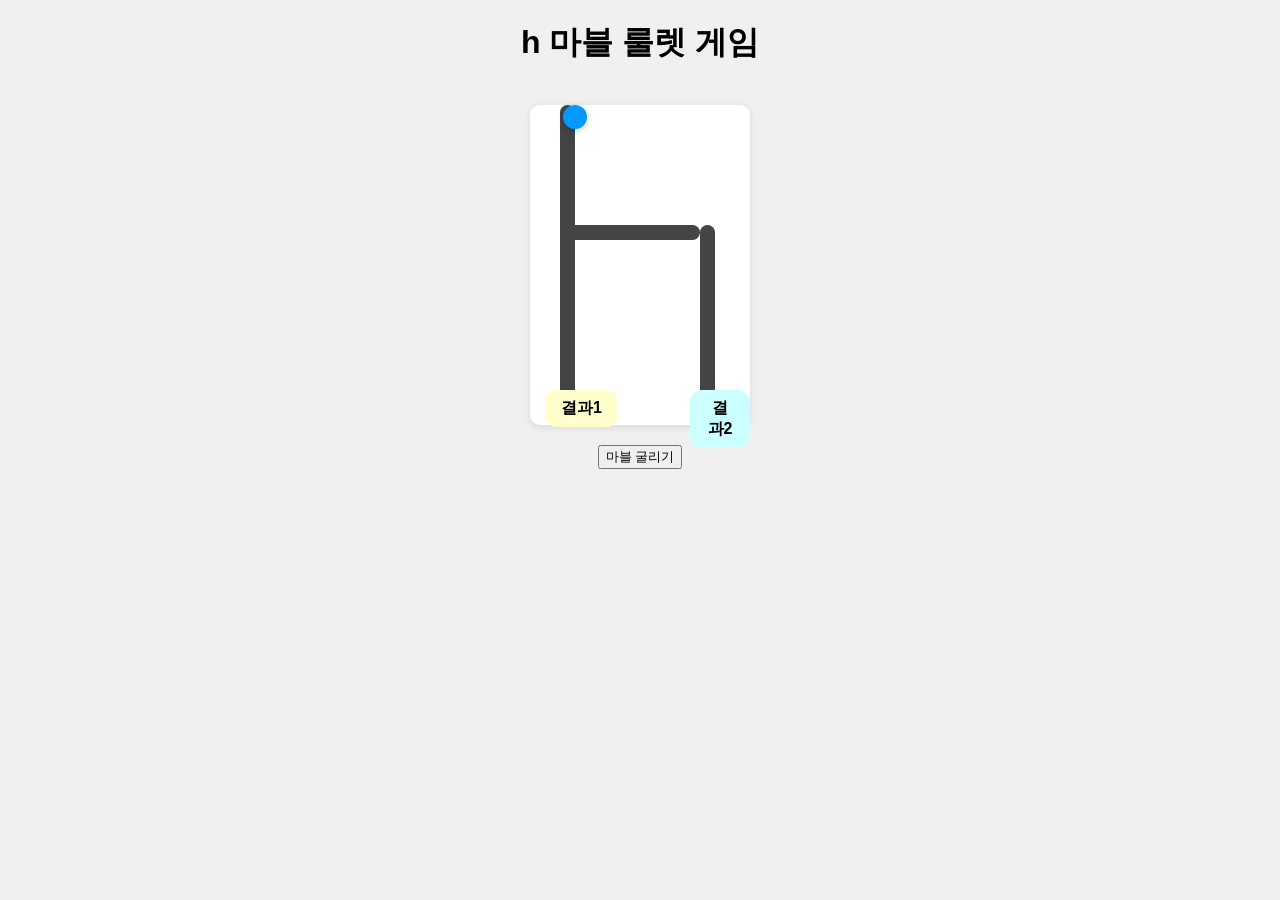
==== index.html @ 348e7a89 "Update and rename indext.html to index.html" ====
<!DOCTYPE html>
<html lang="ko">
<head>
  <meta charset="UTF-8">
  <title>h 마블 룰렛 게임</title>
  <link rel="stylesheet" href="style.css">
</head>
<body>
  <h1>h 마블 룰렛 게임</h1>
  
  <div class="h-container">
    <div class="left-bar"></div>
    <div class="middle-bar"></div>
    <div class="right-bar"></div>
    <div id="marble" class="marble"></div>
    <div class="result left">결과1</div>
    <div class="result right">결과2</div>
  </div>
  
  <button onclick="startMarble()">마블 굴리기</button>
  <div id="finalResult" class="final-result"></div>
  
  <script src="script.js"></script>
</body>
</html>
---- style.css ----
body {
  font-family: 'Noto Sans KR', sans-serif;
  text-align: center;
  background: #f0f0f0;
}

.h-container {
  position: relative;
  width: 220px;
  height: 320px;
  margin: 40px auto 20px;
  background: #fff;
  border-radius: 10px;
  box-shadow: 0 2px 8px rgba(0,0,0,0.1);
}

.left-bar {
  position: absolute;
  left: 30px;
  top: 0;
  width: 15px;
  height: 300px;
  background: #444;
  border-radius: 8px;
}

.middle-bar {
  position: absolute;
  left: 30px;
  top: 120px;
  width: 140px;
  height: 15px;
  background: #444;
  border-radius: 8px;
}

.right-bar {
  position: absolute;
  left: 170px;
  top: 120px;
  width: 15px;
  height: 180px;
  background: #444;
  border-radius: 8px;
}

.marble {
  position: absolute;
  width: 24px;
  height: 24px;
  border-radius: 50%;
  background: #09f;
  left: 33px; /* 중앙정렬 */
  top: 0;
  z-index: 2;
  box-shadow: 0 2px 6px rgba(0,0,0,0.2);
  transition: left 0.2s, top 0.2s;
}

.result.left {
  position: absolute;
  left: 15px;
  top: 285px;
  background: #ffc;
  padding: 8px 16px;
  border-radius: 12px;
  font-weight: bold;
}
.result.right {
  position: absolute;
  left: 160px;
  top: 285px;
  background: #cff;
  padding: 8px 16px;
  border-radius: 12px;
  font-weight: bold;
}

.final-result {
  margin-top: 20px;
  font-size: 1.5rem;
  font-weight: bold;
  color: #333;
}
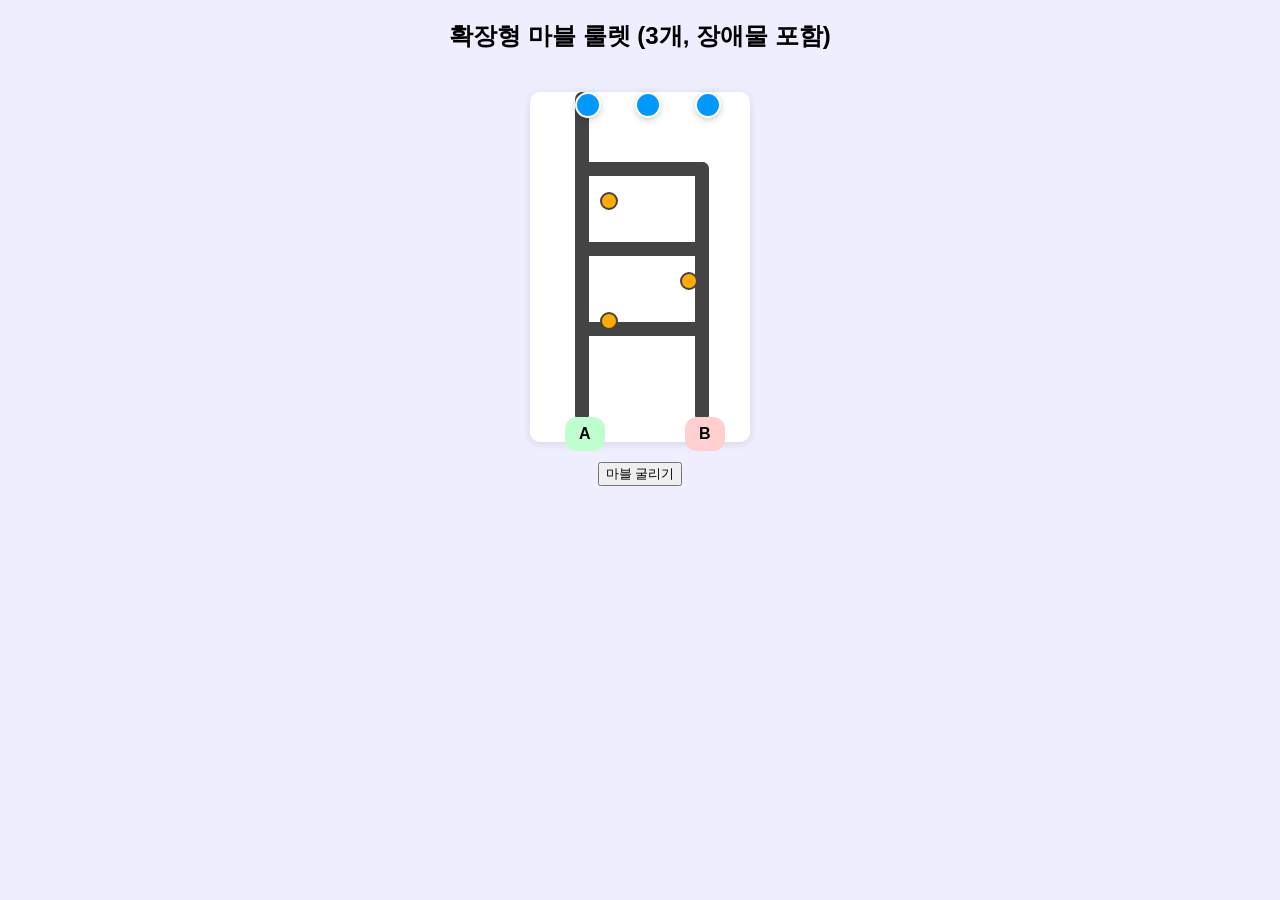
==== commit db26a171: "Update and rename indext.html to index.html" ====
--- a/index.html
+++ b/index.html
@@ -2,24 +2,32 @@
 <html lang="ko">
 <head>
   <meta charset="UTF-8">
-  <title>h 마블 룰렛 게임</title>
+  <title>확장형 h 마블 룰렛</title>
   <link rel="stylesheet" href="style.css">
 </head>
 <body>
-  <h1>h 마블 룰렛 게임</h1>
-  
+  <h2>확장형 마블 룰렛 (3개, 장애물 포함)</h2>
   <div class="h-container">
     <div class="left-bar"></div>
-    <div class="middle-bar"></div>
+    <div class="middle-bar1"></div>
+    <div class="middle-bar2"></div>
+    <div class="middle-bar3"></div>
     <div class="right-bar"></div>
-    <div id="marble" class="marble"></div>
-    <div class="result left">결과1</div>
-    <div class="result right">결과2</div>
+    <!-- 장애물 -->
+    <div class="obstacle" style="left:70px;top:100px;"></div>
+    <div class="obstacle" style="left:150px;top:180px;"></div>
+    <div class="obstacle" style="left:70px;top:220px;"></div>
+    <!-- 결과 -->
+    <div class="result left">A</div>
+    <div class="result right">B</div>
+    <!-- 마블 3개 -->
+    <div id="marble1" class="marble" style="left:45px;top:0;"></div>
+    <div id="marble2" class="marble" style="left:105px;top:0;"></div>
+    <div id="marble3" class="marble" style="left:165px;top:0;"></div>
   </div>
-  
-  <button onclick="startMarble()">마블 굴리기</button>
+  <button onclick="startMarbles()">마블 굴리기</button>
   <div id="finalResult" class="final-result"></div>
-  
+
   <script src="script.js"></script>
 </body>
 </html>
--- a/style.css
+++ b/style.css
@@ -1,13 +1,13 @@
 body {
   font-family: 'Noto Sans KR', sans-serif;
   text-align: center;
-  background: #f0f0f0;
+  background: #eef;
 }
 
 .h-container {
   position: relative;
   width: 220px;
-  height: 320px;
+  height: 350px;
   margin: 40px auto 20px;
   background: #fff;
   border-radius: 10px;
@@ -16,69 +16,79 @@
 
 .left-bar {
   position: absolute;
-  left: 30px;
+  left: 45px;
   top: 0;
-  width: 15px;
-  height: 300px;
+  width: 14px;
+  height: 330px;
   background: #444;
   border-radius: 8px;
 }
 
-.middle-bar {
+.middle-bar1, .middle-bar2, .middle-bar3 {
   position: absolute;
-  left: 30px;
-  top: 120px;
-  width: 140px;
-  height: 15px;
+  left: 45px;
+  width: 134px;
+  height: 14px;
   background: #444;
   border-radius: 8px;
 }
+.middle-bar1 { top: 70px; }
+.middle-bar2 { top: 150px; }
+.middle-bar3 { top: 230px; }
 
 .right-bar {
   position: absolute;
-  left: 170px;
-  top: 120px;
-  width: 15px;
-  height: 180px;
+  left: 165px;
+  top: 70px;
+  width: 14px;
+  height: 260px;
   background: #444;
   border-radius: 8px;
 }
 
 .marble {
   position: absolute;
-  width: 24px;
-  height: 24px;
+  width: 22px; height: 22px;
   border-radius: 50%;
   background: #09f;
-  left: 33px; /* 중앙정렬 */
-  top: 0;
   z-index: 2;
   box-shadow: 0 2px 6px rgba(0,0,0,0.2);
+  border: 2px solid #fff;
   transition: left 0.2s, top 0.2s;
 }
 
 .result.left {
   position: absolute;
-  left: 15px;
-  top: 285px;
-  background: #ffc;
-  padding: 8px 16px;
+  left: 35px;
+  top: 325px;
+  background: #bfffcf;
+  padding: 8px 14px;
   border-radius: 12px;
   font-weight: bold;
 }
 .result.right {
   position: absolute;
-  left: 160px;
-  top: 285px;
-  background: #cff;
-  padding: 8px 16px;
+  left: 155px;
+  top: 325px;
+  background: #ffcfcf;
+  padding: 8px 14px;
   border-radius: 12px;
   font-weight: bold;
 }
 
+.obstacle {
+  position: absolute;
+  width: 14px;
+  height: 14px;
+  background: #ffab00;
+  border-radius: 50%;
+  border: 2px solid #444;
+  z-index: 3;
+}
+
 .final-result {
   margin-top: 20px;
-  font-size: 1.5rem;
+  font-size: 1.3rem;
   font-weight: bold;
   color: #333;
 }
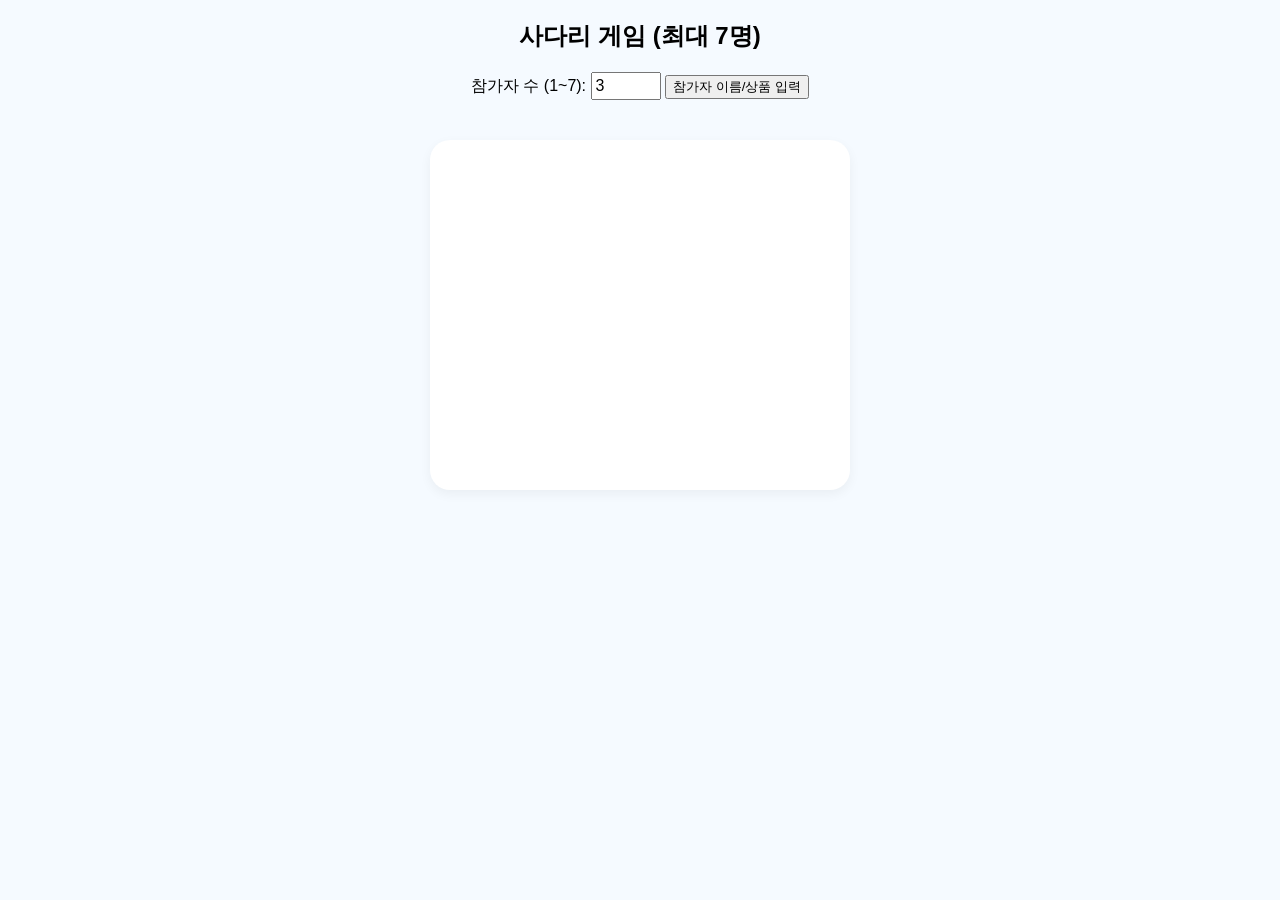
==== commit aa906f25: "New ladder game - 1st" ====
--- a/index.html
+++ b/index.html
@@ -2,32 +2,27 @@
 <html lang="ko">
 <head>
   <meta charset="UTF-8">
-  <title>확장형 h 마블 룰렛</title>
+  <title>사다리 게임</title>
   <link rel="stylesheet" href="style.css">
 </head>
 <body>
-  <h2>확장형 마블 룰렛 (3개, 장애물 포함)</h2>
-  <div class="h-container">
-    <div class="left-bar"></div>
-    <div class="middle-bar1"></div>
-    <div class="middle-bar2"></div>
-    <div class="middle-bar3"></div>
-    <div class="right-bar"></div>
-    <!-- 장애물 -->
-    <div class="obstacle" style="left:70px;top:100px;"></div>
-    <div class="obstacle" style="left:150px;top:180px;"></div>
-    <div class="obstacle" style="left:70px;top:220px;"></div>
-    <!-- 결과 -->
-    <div class="result left">A</div>
-    <div class="result right">B</div>
-    <!-- 마블 3개 -->
-    <div id="marble1" class="marble" style="left:45px;top:0;"></div>
-    <div id="marble2" class="marble" style="left:105px;top:0;"></div>
-    <div id="marble3" class="marble" style="left:165px;top:0;"></div>
-  </div>
-  <button onclick="startMarbles()">마블 굴리기</button>
-  <div id="finalResult" class="final-result"></div>
-
+  <h2>사다리 게임 (최대 7명)</h2>
+  <section>
+    <label>
+      참가자 수 (1~7):
+      <input type="number" id="playerCount" min="1" max="7" value="3">
+    </label>
+    <button onclick="setupFields()">참가자 이름/상품 입력</button>
+  </section>
+  <form id="ladderForm" style="display:none;">
+    <h3>시작지점 이름 입력</h3>
+    <div id="startNames"></div>
+    <h3>끝지점 상품 입력</h3>
+    <div id="endNames"></div>
+    <button type="button" onclick="startLadderGame()">Start!</button>
+  </form>
+  <div id="ladderContainer"></div>
+  <div id="results"></div>
   <script src="script.js"></script>
 </body>
-</html>
+</html>
--- a/style.css
+++ b/style.css
@@ -1,94 +1,54 @@
 body {
   font-family: 'Noto Sans KR', sans-serif;
   text-align: center;
-  background: #eef;
+  background: #f5faff;
+  margin: 0;
+  padding: 0;
 }
-
-.h-container {
+section {
+  margin: 20px auto;
+}
+input[type=number] {
+  width: 60px;
+  font-size: 1rem;
+  padding: 3px;
+}
+#ladderContainer {
+  margin: 40px auto 20px;
   position: relative;
-  width: 220px;
+  width: 420px;
   height: 350px;
-  margin: 40px auto 20px;
   background: #fff;
-  border-radius: 10px;
-  box-shadow: 0 2px 8px rgba(0,0,0,0.1);
+  border-radius: 20px;
+  box-shadow: 0 4px 12px rgba(0,0,0,0.05);
+  overflow-x: auto;
 }
-
-.left-bar {
+.ladder-start, .ladder-end {
   position: absolute;
-  left: 45px;
-  top: 0;
-  width: 14px;
-  height: 330px;
+  width: 60px;
+  text-align: center;
+  font-weight: bold;
+  padding: 2px 5px;
+}
+.ladder-start { top: 10px; }
+.ladder-end { top: 320px; }
+.ladder-line {
+  position: absolute;
   background: #444;
-  border-radius: 8px;
+  border-radius: 6px;
 }
-
-.middle-bar1, .middle-bar2, .middle-bar3 {
-  position: absolute;
-  left: 45px;
-  width: 134px;
-  height: 14px;
-  background: #444;
-  border-radius: 8px;
+.ladder-vertical {
+  width: 4px;
+  height: 315px;
 }
-.middle-bar1 { top: 70px; }
-.middle-bar2 { top: 150px; }
-.middle-bar3 { top: 230px; }
-
-.right-bar {
-  position: absolute;
-  left: 165px;
-  top: 70px;
-  width: 14px;
-  height: 260px;
-  background: #444;
-  border-radius: 8px;
+.ladder-horizontal {
+  height: 4px;
 }
-
-.marble {
-  position: absolute;
-  width: 22px; height: 22px;
-  border-radius: 50%;
-  background: #09f;
-  z-index: 2;
-  box-shadow: 0 2px 6px rgba(0,0,0,0.2);
-  border: 2px solid #fff;
-  transition: left 0.2s, top 0.2s;
-}
-
-.result.left {
-  position: absolute;
-  left: 35px;
-  top: 325px;
-  background: #bfffcf;
-  padding: 8px 14px;
+.result-item {
+  margin: 6px auto;
+  padding: 8px;
+  background: #cde;
   border-radius: 12px;
-  font-weight: bold;
-}
-.result.right {
-  position: absolute;
-  left: 155px;
-  top: 325px;
-  background: #ffcfcf;
-  padding: 8px 14px;
-  border-radius: 12px;
-  font-weight: bold;
-}
-
-.obstacle {
-  position: absolute;
-  width: 14px;
-  height: 14px;
-  background: #ffab00;
-  border-radius: 50%;
-  border: 2px solid #444;
-  z-index: 3;
-}
-
-.final-result {
-  margin-top: 20px;
-  font-size: 1.3rem;
-  font-weight: bold;
-  color: #333;
+  width: 330px;
+  font-size: 1.2rem;
 }
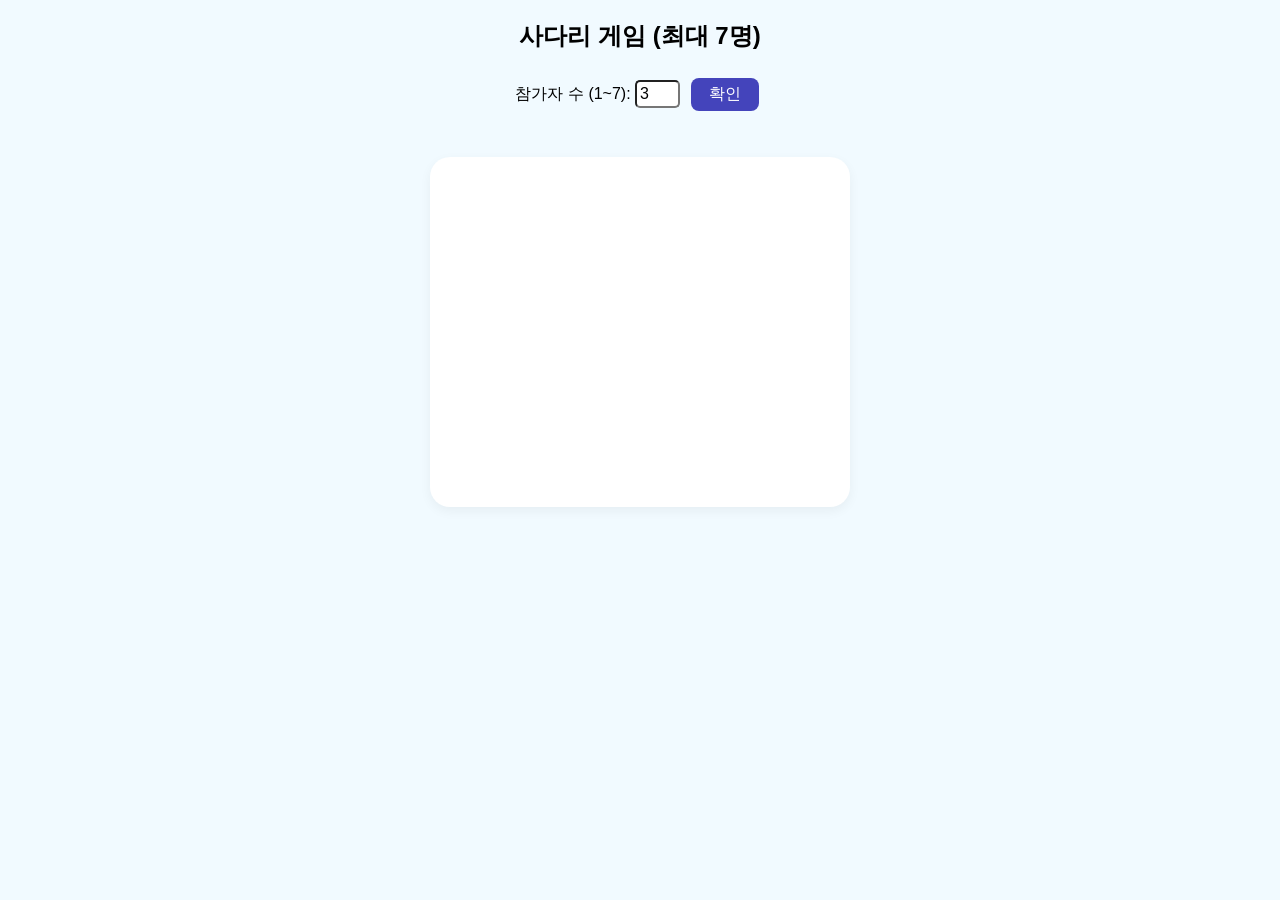
==== commit 5a05113b: "2nd ladder game" ====
--- a/index.html
+++ b/index.html
@@ -7,20 +7,12 @@
 </head>
 <body>
   <h2>사다리 게임 (최대 7명)</h2>
-  <section>
-    <label>
-      참가자 수 (1~7):
-      <input type="number" id="playerCount" min="1" max="7" value="3">
-    </label>
-    <button onclick="setupFields()">참가자 이름/상품 입력</button>
-  </section>
-  <form id="ladderForm" style="display:none;">
-    <h3>시작지점 이름 입력</h3>
-    <div id="startNames"></div>
-    <h3>끝지점 상품 입력</h3>
-    <div id="endNames"></div>
-    <button type="button" onclick="startLadderGame()">Start!</button>
-  </form>
+  <div id="step1">
+    참가자 수 (1~7): 
+    <input type="number" id="playerCount" min="1" max="7" value="3">
+    <button onclick="confirmPlayerCount()">확인</button>
+  </div>
+  <div id="setupArea" style="display:none; margin-top:20px;"></div>
   <div id="ladderContainer"></div>
   <div id="results"></div>
   <script src="script.js"></script>
--- a/style.css
+++ b/style.css
@@ -1,18 +1,16 @@
 body {
   font-family: 'Noto Sans KR', sans-serif;
   text-align: center;
-  background: #f5faff;
+  background: #f1faff;
   margin: 0;
   padding: 0;
 }
-section {
-  margin: 20px auto;
-}
-input[type=number] {
-  width: 60px;
+input[type=number], input[type=text] {
   font-size: 1rem;
   padding: 3px;
+  border-radius: 5px;
 }
+
 #ladderContainer {
   margin: 40px auto 20px;
   position: relative;
@@ -23,6 +21,7 @@
   box-shadow: 0 4px 12px rgba(0,0,0,0.05);
   overflow-x: auto;
 }
+
 .ladder-start, .ladder-end {
   position: absolute;
   width: 60px;
@@ -51,4 +50,16 @@
   border-radius: 12px;
   width: 330px;
   font-size: 1.2rem;
+}
+button {
+  font-size: 1rem;
+  padding: 6px 18px;
+  border-radius: 8px;
+  border: none;
+  background: #44b;
+  color: #fff;
+  margin: 6px;
+}
+button:hover {
+  background: #226;
 }
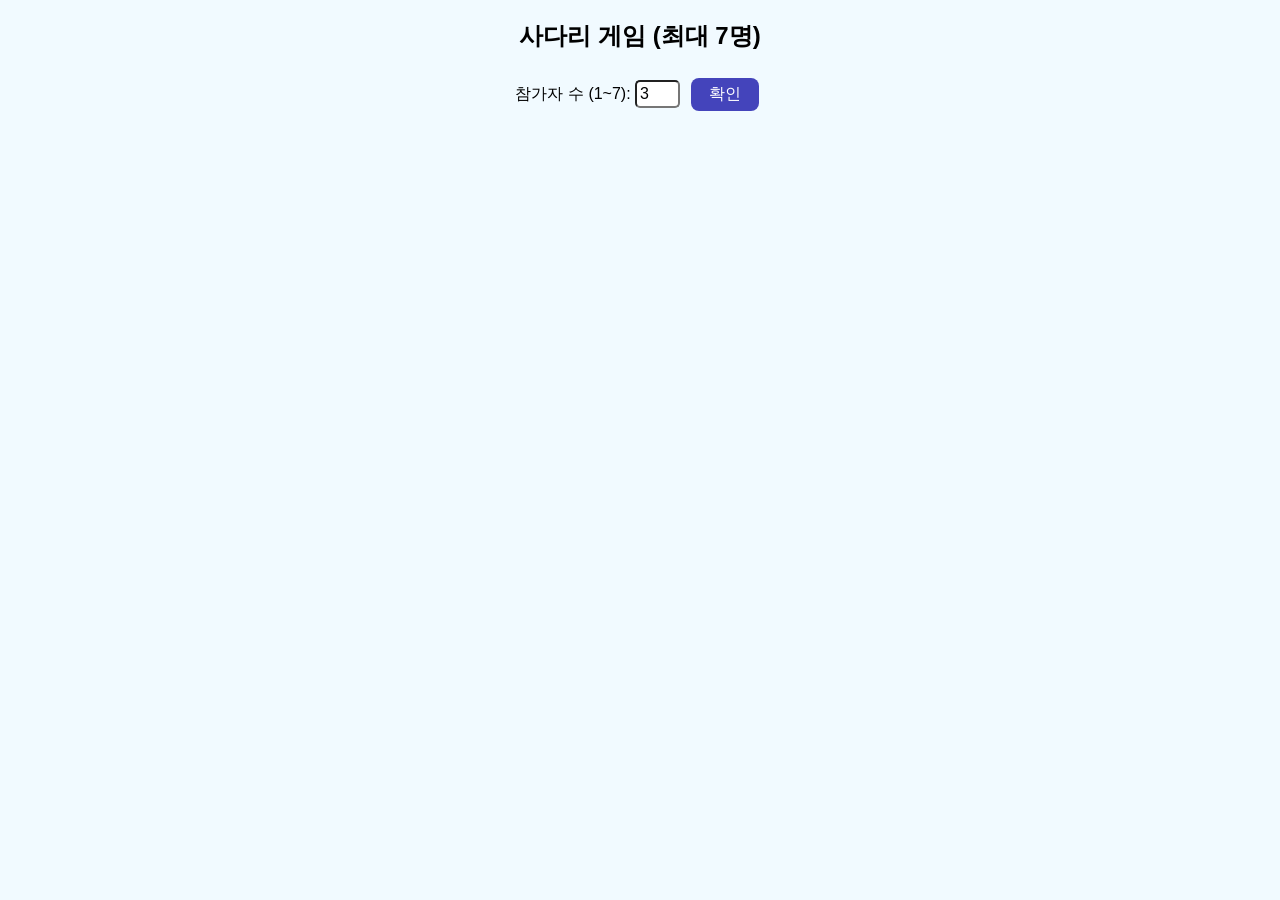
==== commit 1696aec5: "ladder game - 9th" ====
--- a/index.html
+++ b/index.html
@@ -13,8 +13,9 @@
     <button onclick="confirmPlayerCount()">확인</button>
   </div>
   <div id="setupArea" style="display:none; margin-top:20px;"></div>
-  <div id="ladderContainer"></div>
-  <div id="results"></div>
+  <div id="gameWrapper" style="display: flex; justify-content: center; align-items: flex-start; gap: 30px; margin-top: 40px;">
+    <div id="ladderContainer" style="margin: 0;"></div>
+    <div id="results" style="margin-top: 60px;"></div> </div>
   <script src="script.js"></script>
 </body>
 </html>
--- a/style.css
+++ b/style.css
@@ -12,45 +12,69 @@
 }
 
 #ladderContainer {
-  margin: 40px auto 20px;
-  position: relative;
-  width: 420px;
-  height: 350px;
+  position: relative; /* 자식 요소들의 절대 좌표 기준점 */
+  margin: 40px auto;
   background: #fff;
   border-radius: 20px;
-  box-shadow: 0 4px 12px rgba(0,0,0,0.05);
-  overflow-x: auto;
+  box-shadow: 0 4px 15px rgba(0,0,0,0.1);
+  overflow: visible;  /* 내용이 늘어나도 잘리지 않게 함 */
+  padding: 0;
 }
 
 .ladder-start, .ladder-end {
   position: absolute;
-  width: 60px;
+  width: 80px;        /* 텍스트 너비 고정 */
   text-align: center;
+  transform: translateX(-50%); /* 설정된 left 좌표를 기준으로 중앙 정렬 */
   font-weight: bold;
-  padding: 2px 5px;
+  font-size: 14px;
+  z-index: 10;
 }
-.ladder-start { top: 10px; }
-.ladder-end { top: 320px; }
+
+.ladder-start { top: 15px; }   /* 상단 여백 */
+.ladder-end { bottom: 15px; } /* 하단 여백 - 사다리와 겹침 방지 */
+
 .ladder-line {
   position: absolute;
   background: #444;
-  border-radius: 6px;
+  border-radius: 2px;
 }
+
 .ladder-vertical {
   width: 4px;
-  height: 315px;
+  /* height는 JS에서 동적 할당 */
 }
+
 .ladder-horizontal {
   height: 4px;
+  /* width는 JS에서 gap만큼 할당 */
 }
+
+#gameWrapper {
+  max-width: 1200px;
+  margin: 0 auto;
+}
+
+#results {
+  display: flex;
+  flex-direction: column;
+  gap: 10px;
+  min-width: 250px;
+  text-align: left; /* 결과 텍스트 왼쪽 정렬 */
+}
+
 .result-item {
-  margin: 6px auto;
-  padding: 8px;
-  background: #cde;
-  border-radius: 12px;
-  width: 330px;
-  font-size: 1.2rem;
+  margin: 0; /* 기존 margin 제거 */
+  padding: 12px 20px;
+  background: #ffffff;
+  border-left: 5px solid #44b; /* 디자인 포인트 */
+  border-radius: 8px;
+  width: auto; /* 너비 자동 조절 */
+  font-size: 1rem;
+  box-shadow: 0 2px 6px rgba(0,0,0,0.1);
+  white-space: nowrap;
 }
+
 button {
   font-size: 1rem;
   padding: 6px 18px;
